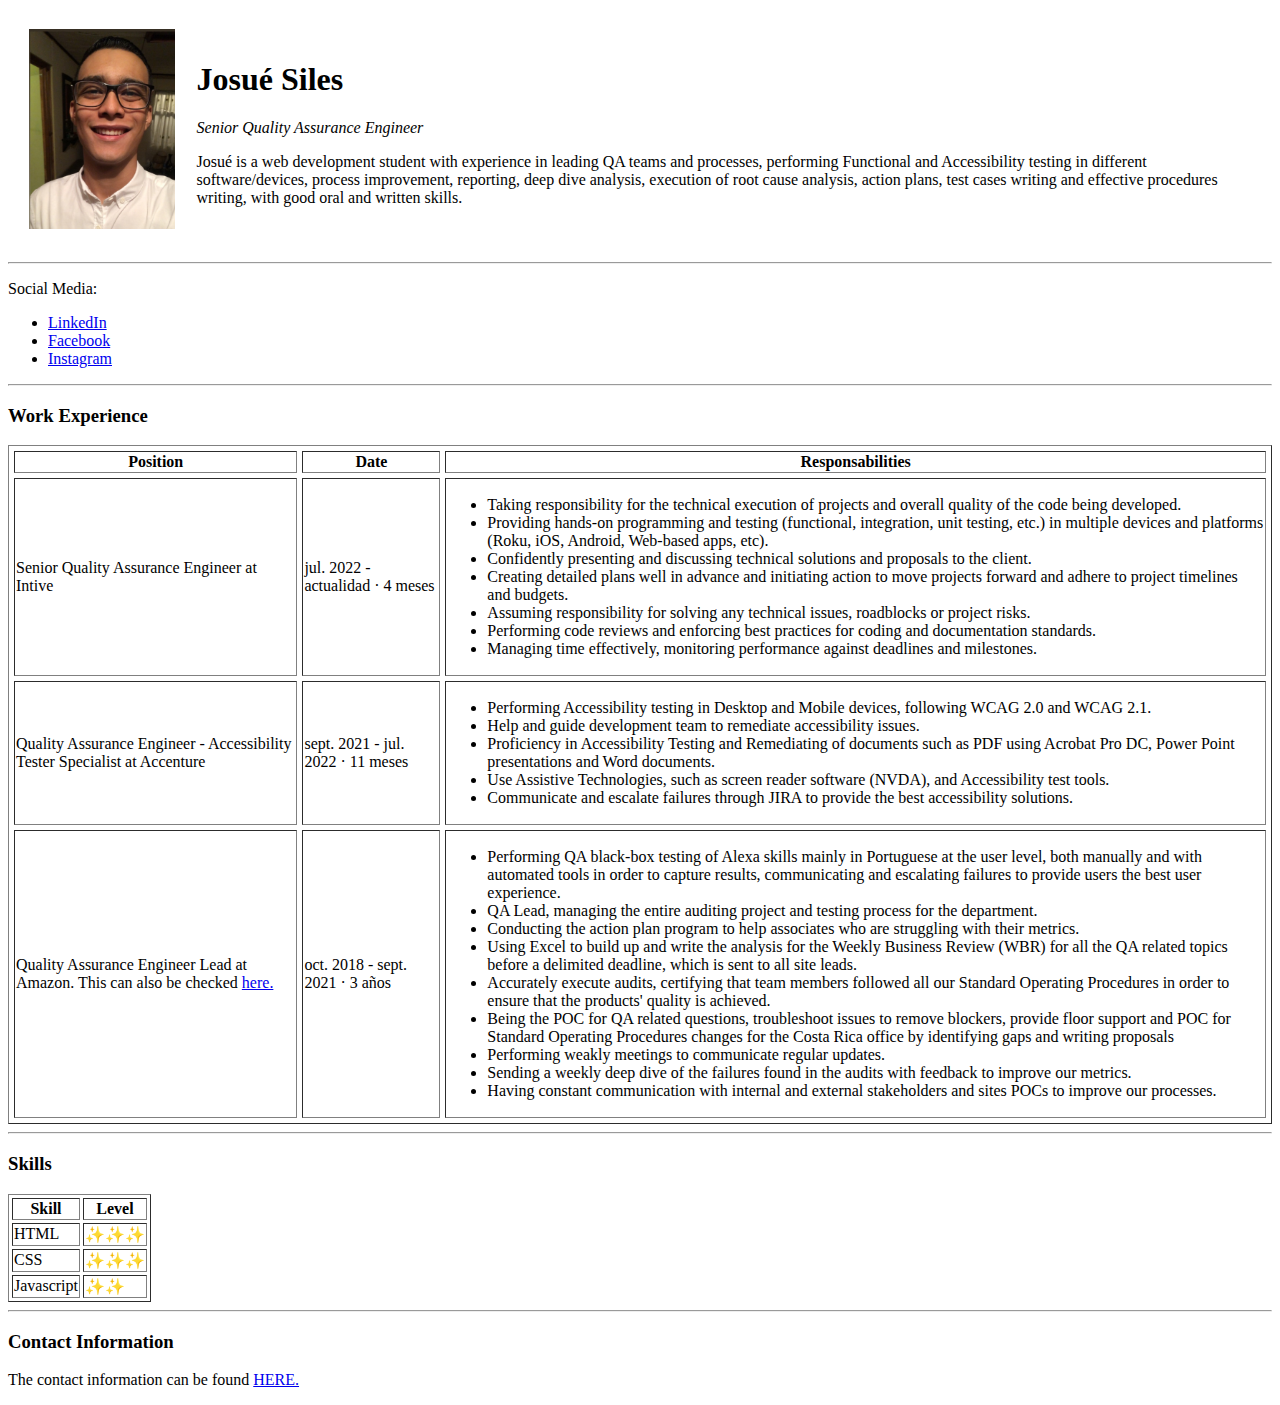
==== index.html @ 9fd07c50 "./" ====
<!DOCTYPE html>
<html lang="en">
<head>
    <meta charset="UTF-8">
    <meta http-equiv="X-UA-Compatible" content="IE=edge">
    <meta name="viewport" content="width=device-width, initial-scale=1.0">
    <title>Josué's Personal Site</title>
</head>
<body>

    <table cellspacing="20">
        <tr>
            <td>
                <img height="200" src="/images/profile_pic.jpg" alt="Josué profile picture">
            </td>

            <td>
                <h1>Josué Siles</h1>
    
                <p><em>Senior Quality Assurance Engineer</em></p>
                
                <p>Josué is a web development student with experience in leading QA teams and processes, performing Functional and Accessibility testing in different software/devices, process improvement, reporting, deep dive analysis, execution of root cause analysis, action plans, test cases writing and effective procedures writing, with good oral and written skills. ​
                </p>
            </td>
        </tr>
    </table>

    <hr>

    <p>Social Media:</p>
    <ul>
        <li>
            <a href="https://www.linkedin.com/in/josue-siles-79b9bb203/">LinkedIn</a>
        </li>

        <li>
            <a href="https://www.facebook.com/J.siles11/">Facebook</a>
        </li>
        
        <li>
            <a href="https://www.instagram.com/josueco__/">Instagram</a>
        </li>
        
    </ul>
    
    <hr>

    <h3>Work Experience</h3>

    <table border="1", cellspacing="5">
        <thead>
            <tr>
                <th>
                    Position
                </th>

                <th>
                    Date
                </th>

                <th>
                    Responsabilities
                </th>
            </tr>
        </thead>

        <tbody>
            <tr>
                <td>Senior Quality Assurance Engineer at Intive</td>
                <td>jul. 2022 - actualidad · 4 meses</td>
                <td>
                    <ul>
                        <li>Taking responsibility for the technical execution of projects and overall quality of the code being developed.</li>
                        <li>Providing hands-on programming and testing (functional, integration, unit testing, etc.) in multiple devices and platforms (Roku, iOS, Android, Web-based apps, etc).</li>
                        <li>Confidently presenting and discussing technical solutions and proposals to the client.</li>
                        <li>Creating detailed plans well in advance and initiating action to move projects forward and adhere to project timelines and budgets.</li>
                        <li>Assuming responsibility for solving any technical issues, roadblocks or project risks.</li>
                        <li>Performing code reviews and enforcing best practices for coding and documentation standards.</li>
                        <li>Managing time effectively, monitoring performance against deadlines and milestones.</li>
                    </ul>  
                </td>
            </tr>
    
            <tr>
                <td>Quality Assurance Engineer - Accessibility Tester Specialist at Accenture</td>
                <td>sept. 2021 - jul. 2022 · 11 meses</td>
                <td>
                    <ul>
                        <li>Performing Accessibility testing in Desktop and Mobile devices, following WCAG 2.0 and WCAG 2.1.</li>
                        <li>Help and guide development team to remediate accessibility issues​.</li>
                        <li>Proficiency in Accessibility Testing and Remediating of documents such as PDF using Acrobat Pro DC, Power Point presentations and Word documents.</li>
                        <li>Use Assistive Technologies, such as screen reader software (NVDA), and Accessibility test tools.</li>
                        <li>Communicate and escalate failures through JIRA to provide the best accessibility solutions.​</li>
                    </ul>
                </td>
            </tr>
            
            <tr>
                <td>Quality Assurance Engineer Lead at Amazon.
                    This can also be checked <a href="/firstExperience.html">here.
                </td>
                <td>oct. 2018 - sept. 2021 · 3 años</td>
                <td>
                    <ul>
                        <li>Performing QA black-box testing of Alexa skills mainly in Portuguese at the user level, both manually and with automated tools in order to capture results, communicating and escalating failures to provide users the best user experience.</li>
                        <li>QA Lead, managing the entire auditing project and testing process for the department.</li>
                        <li>Conducting the action plan program to help associates who are struggling with their metrics.</li>
                        <li>Using Excel to build up and write the analysis for the Weekly Business Review (WBR) for all the QA related topics before a delimited deadline, which is sent to all site leads.</li>
                        <li>Accurately execute audits, certifying that team members followed all our Standard Operating Procedures in order to ensure that the products' quality is achieved.</li>
                        <li>Being the POC for QA related questions, troubleshoot issues to remove blockers, provide floor support and POC for Standard Operating Procedures changes for the Costa Rica office by identifying gaps and writing proposals</li>
                        <li>Performing weakly meetings to communicate regular updates.</li>
                        <li>Sending a weekly deep dive of the failures found in the audits with feedback to improve our metrics.</li>
                        <li>Having constant communication with internal and external stakeholders and sites POCs to improve our processes.</li>
                    </ul>
                </td>
            </tr>
        </tbody>

        <tfoot>

        </tfoot>

    </table>

    <hr>

    <h3>Skills</h3>

    <table border="1", cellspacing="3">
        <thead>
            <tr>
                <th>
                    Skill
                </th>

                <th>
                    Level
                </th>
            </tr>
        </thead>

        <tbody>
            <tr>
                <td>HTML</td>
                <td>✨✨✨</td>
            </tr>

            <tr>
                <td>CSS</td>
                <td>✨✨✨</td>
            </tr>

            <tr>
                <td>Javascript</td>
                <td>✨✨</td>
            </tr>

        </tbody>

    </table>

    <hr>

    <h3>Contact Information</h3>
    <p>The contact information can be found <a href="./contactDetails.html">HERE.</a></p>
</body>
</html>
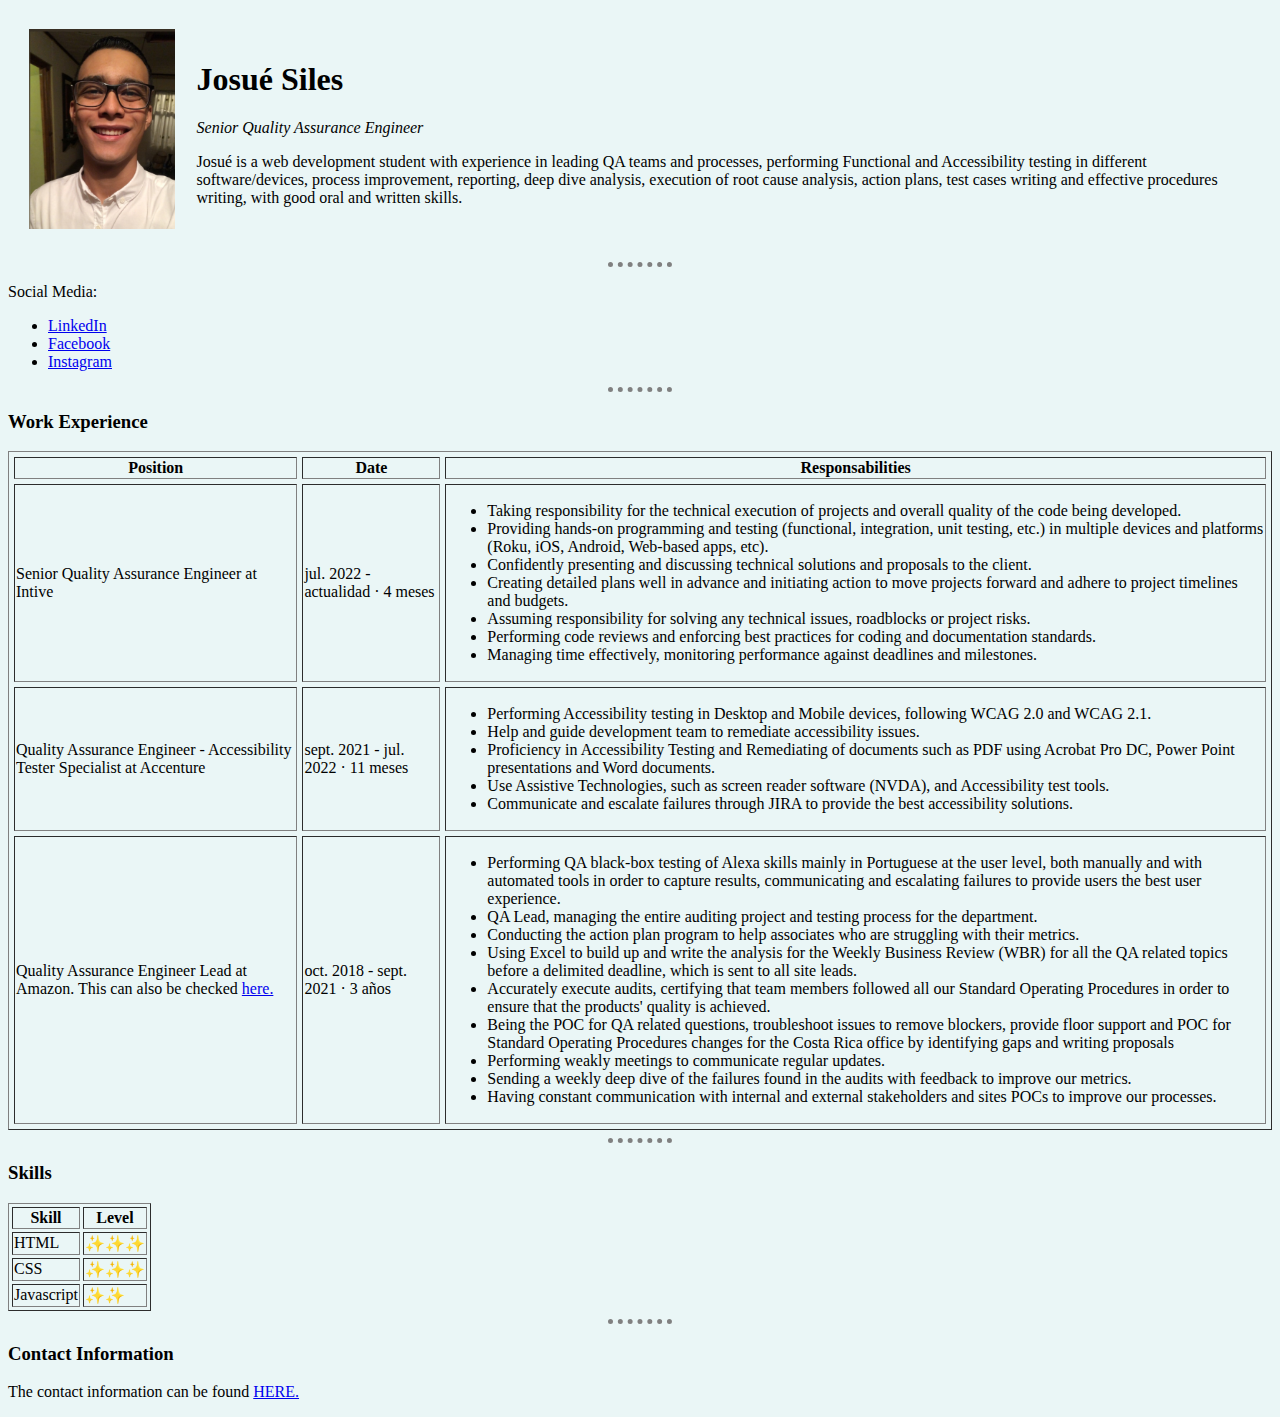
==== commit a9f5743d: "Added CSS" ====
--- a/index.html
+++ b/index.html
@@ -5,13 +5,14 @@
     <meta http-equiv="X-UA-Compatible" content="IE=edge">
     <meta name="viewport" content="width=device-width, initial-scale=1.0">
     <title>Josué's Personal Site</title>
+    <link rel="stylesheet" href="./css/styles.css">
 </head>
 <body>
 
     <table cellspacing="20">
         <tr>
             <td>
-                <img height="200" src="/images/profile_pic.jpg" alt="Josué profile picture">
+                <img height="200" src="./images/profile_pic.jpg" alt="Josué profile picture">
             </td>
 
             <td>
@@ -97,7 +98,7 @@
             
             <tr>
                 <td>Quality Assurance Engineer Lead at Amazon.
-                    This can also be checked <a href="/firstExperience.html">here.
+                    This can also be checked <a href="./firstExperience.html">here.
                 </td>
                 <td>oct. 2018 - sept. 2021 · 3 años</td>
                 <td>
--- a/css/styles.css
+++ b/css/styles.css
@@ -0,0 +1,10 @@
+body{
+    background-color: #EAF6F6;
+}
+
+hr{
+    border-style: dotted none none;
+    border-color: gray;
+    border-width: 5px;
+    width: 5%;
+}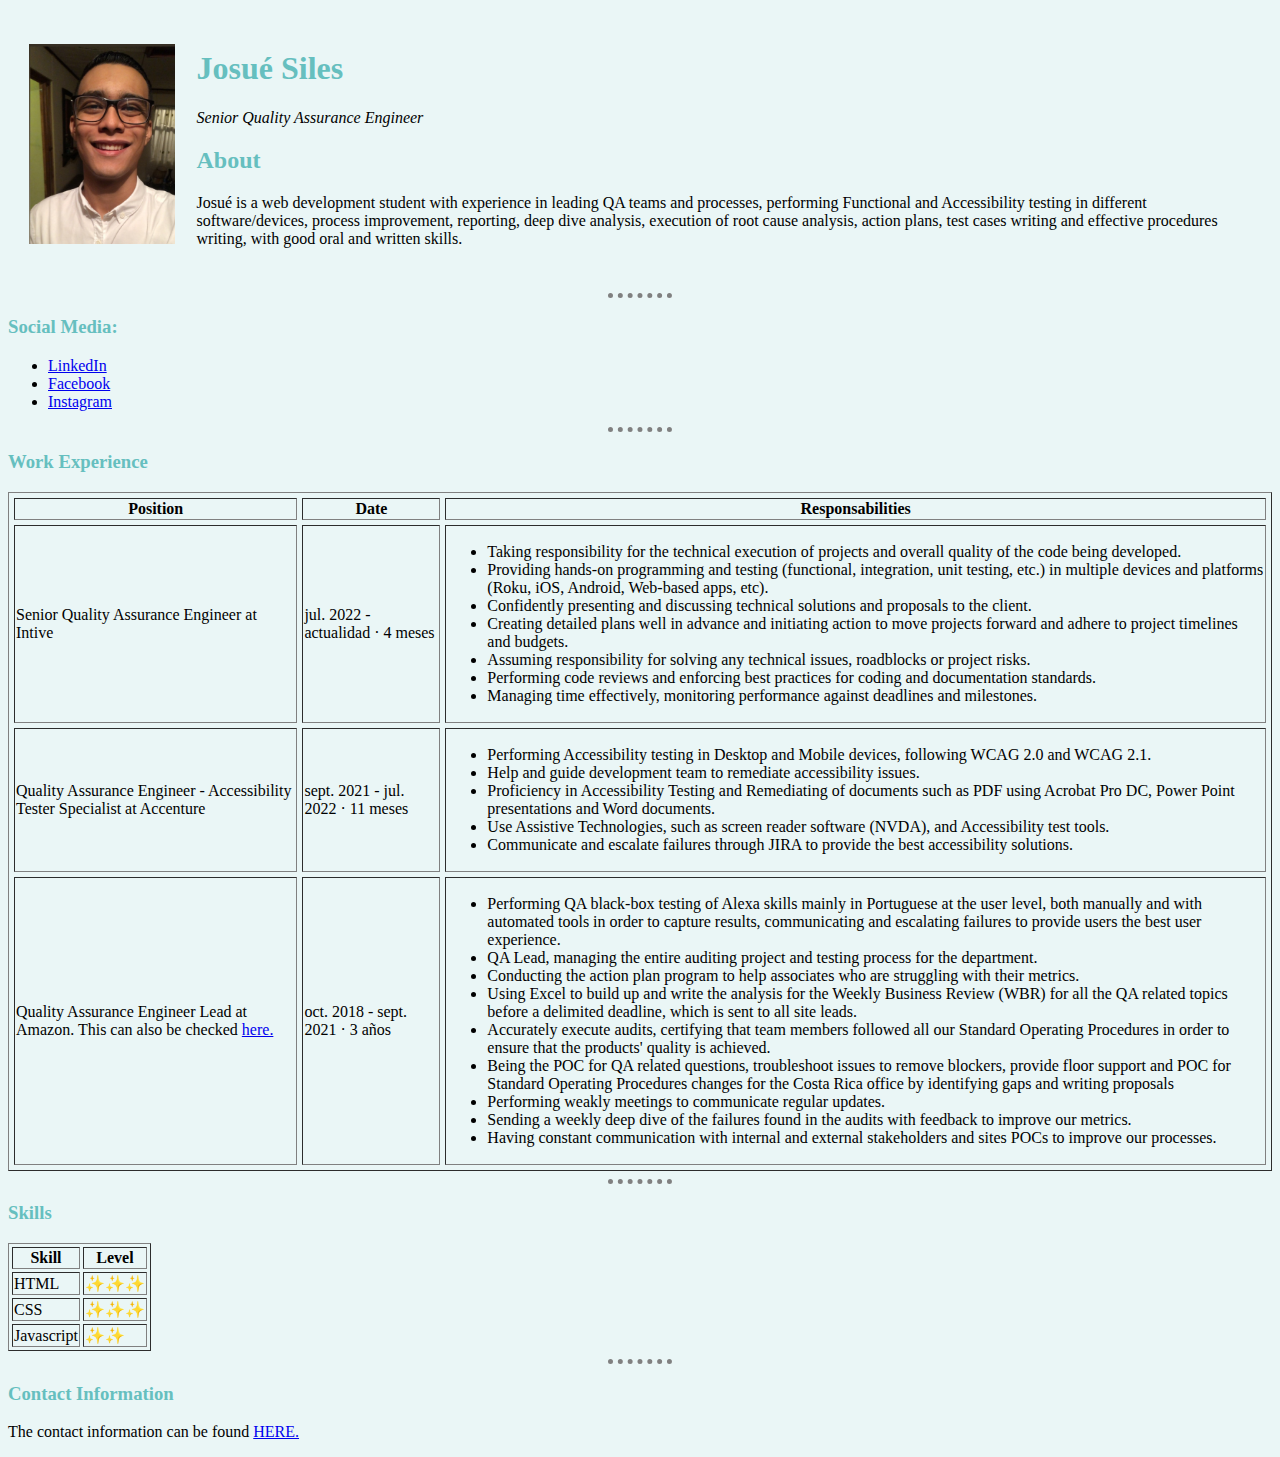
==== commit ca5c8b37: "CSS Applied to Headings" ====
--- a/index.html
+++ b/index.html
@@ -19,6 +19,8 @@
                 <h1>Josué Siles</h1>
     
                 <p><em>Senior Quality Assurance Engineer</em></p>
+
+                <h2>About</h2>
                 
                 <p>Josué is a web development student with experience in leading QA teams and processes, performing Functional and Accessibility testing in different software/devices, process improvement, reporting, deep dive analysis, execution of root cause analysis, action plans, test cases writing and effective procedures writing, with good oral and written skills. ​
                 </p>
@@ -28,7 +30,7 @@
 
     <hr>
 
-    <p>Social Media:</p>
+    <h3>Social Media:</h3>
     <ul>
         <li>
             <a href="https://www.linkedin.com/in/josue-siles-79b9bb203/">LinkedIn</a>
--- a/css/styles.css
+++ b/css/styles.css
@@ -7,4 +7,8 @@
     border-color: gray;
     border-width: 5px;
     width: 5%;
+}
+
+h1, h2, h3{
+    color: #66BFBF;
 }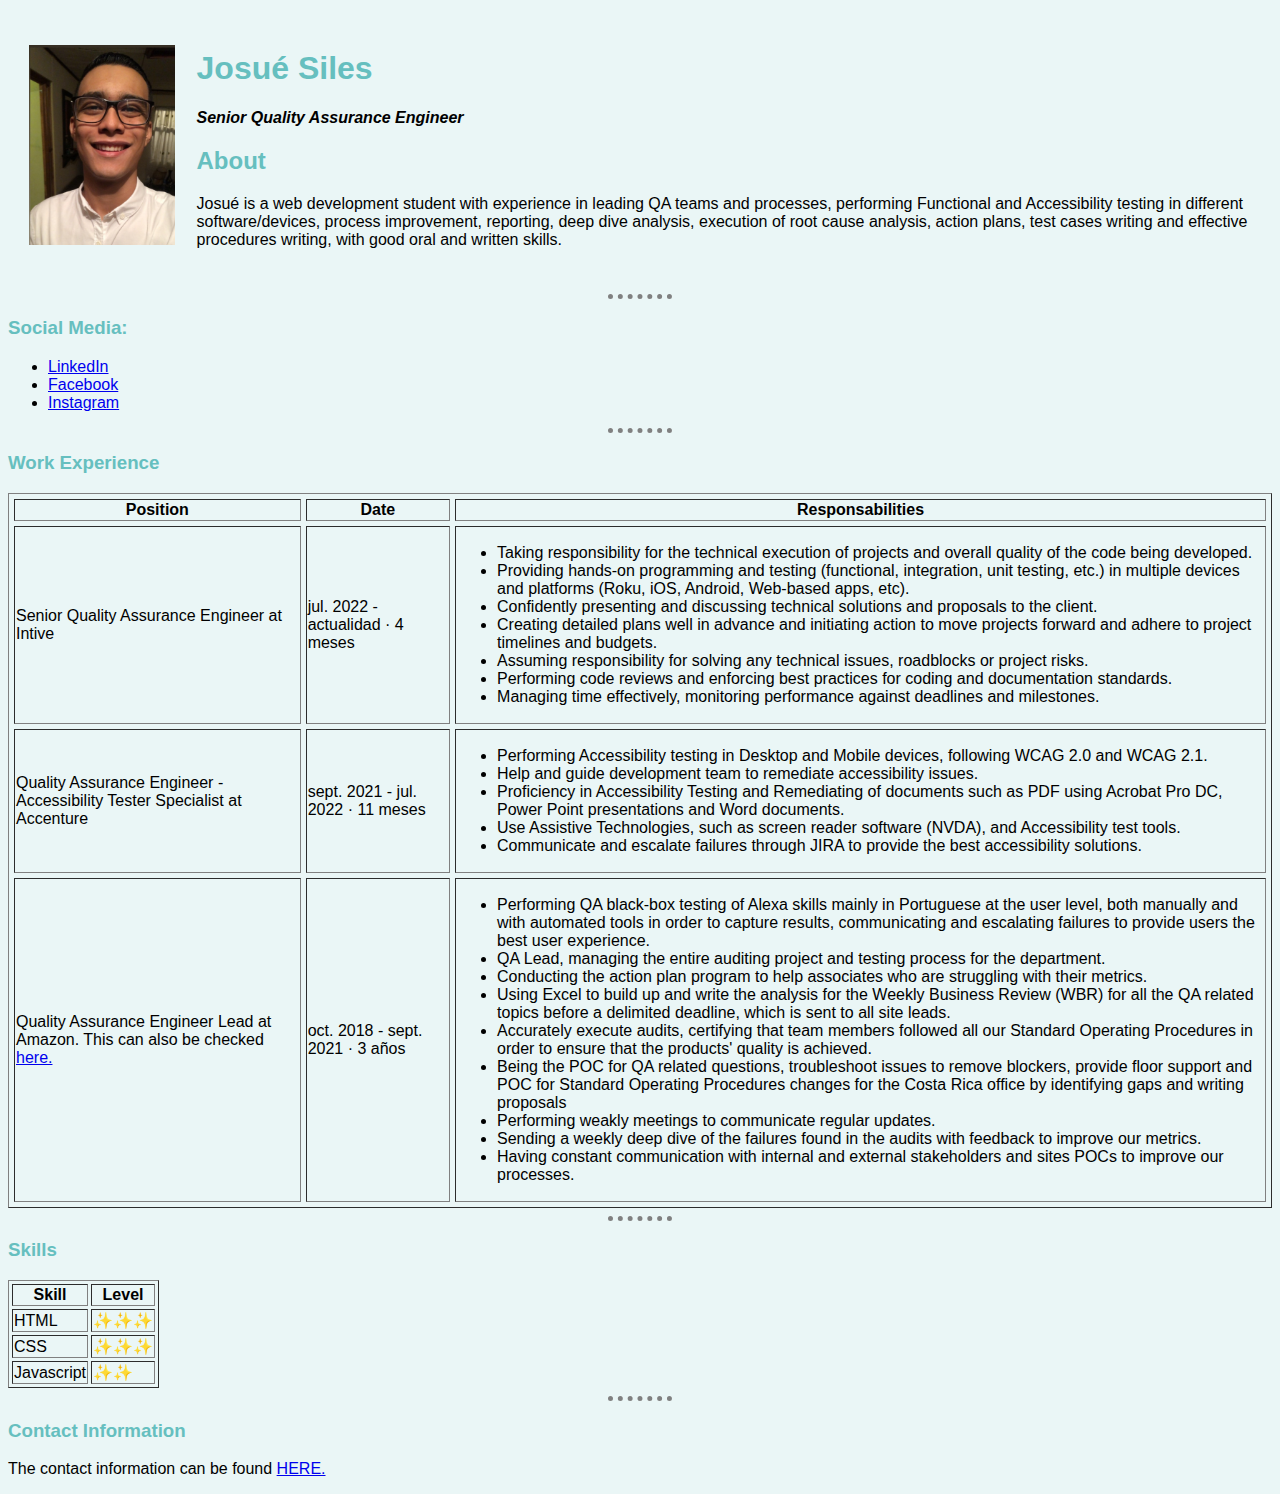
==== commit 1c3d45b6: "CSS Changes" ====
--- a/index.html
+++ b/index.html
@@ -18,7 +18,7 @@
             <td>
                 <h1>Josué Siles</h1>
     
-                <p><em>Senior Quality Assurance Engineer</em></p>
+                <p id="currentPosition"><em>Senior Quality Assurance Engineer</em></p>
 
                 <h2>About</h2>
                 
--- a/css/styles.css
+++ b/css/styles.css
@@ -1,5 +1,6 @@
 body{
     background-color: #EAF6F6;
+    font-family: Verdana, Arial;
 }
 
 hr{
@@ -11,4 +12,9 @@
 
 h1, h2, h3{
     color: #66BFBF;
+    font-family: Helvetica, Arial;
+}
+
+#currentPosition{
+    font-weight: bold;
 }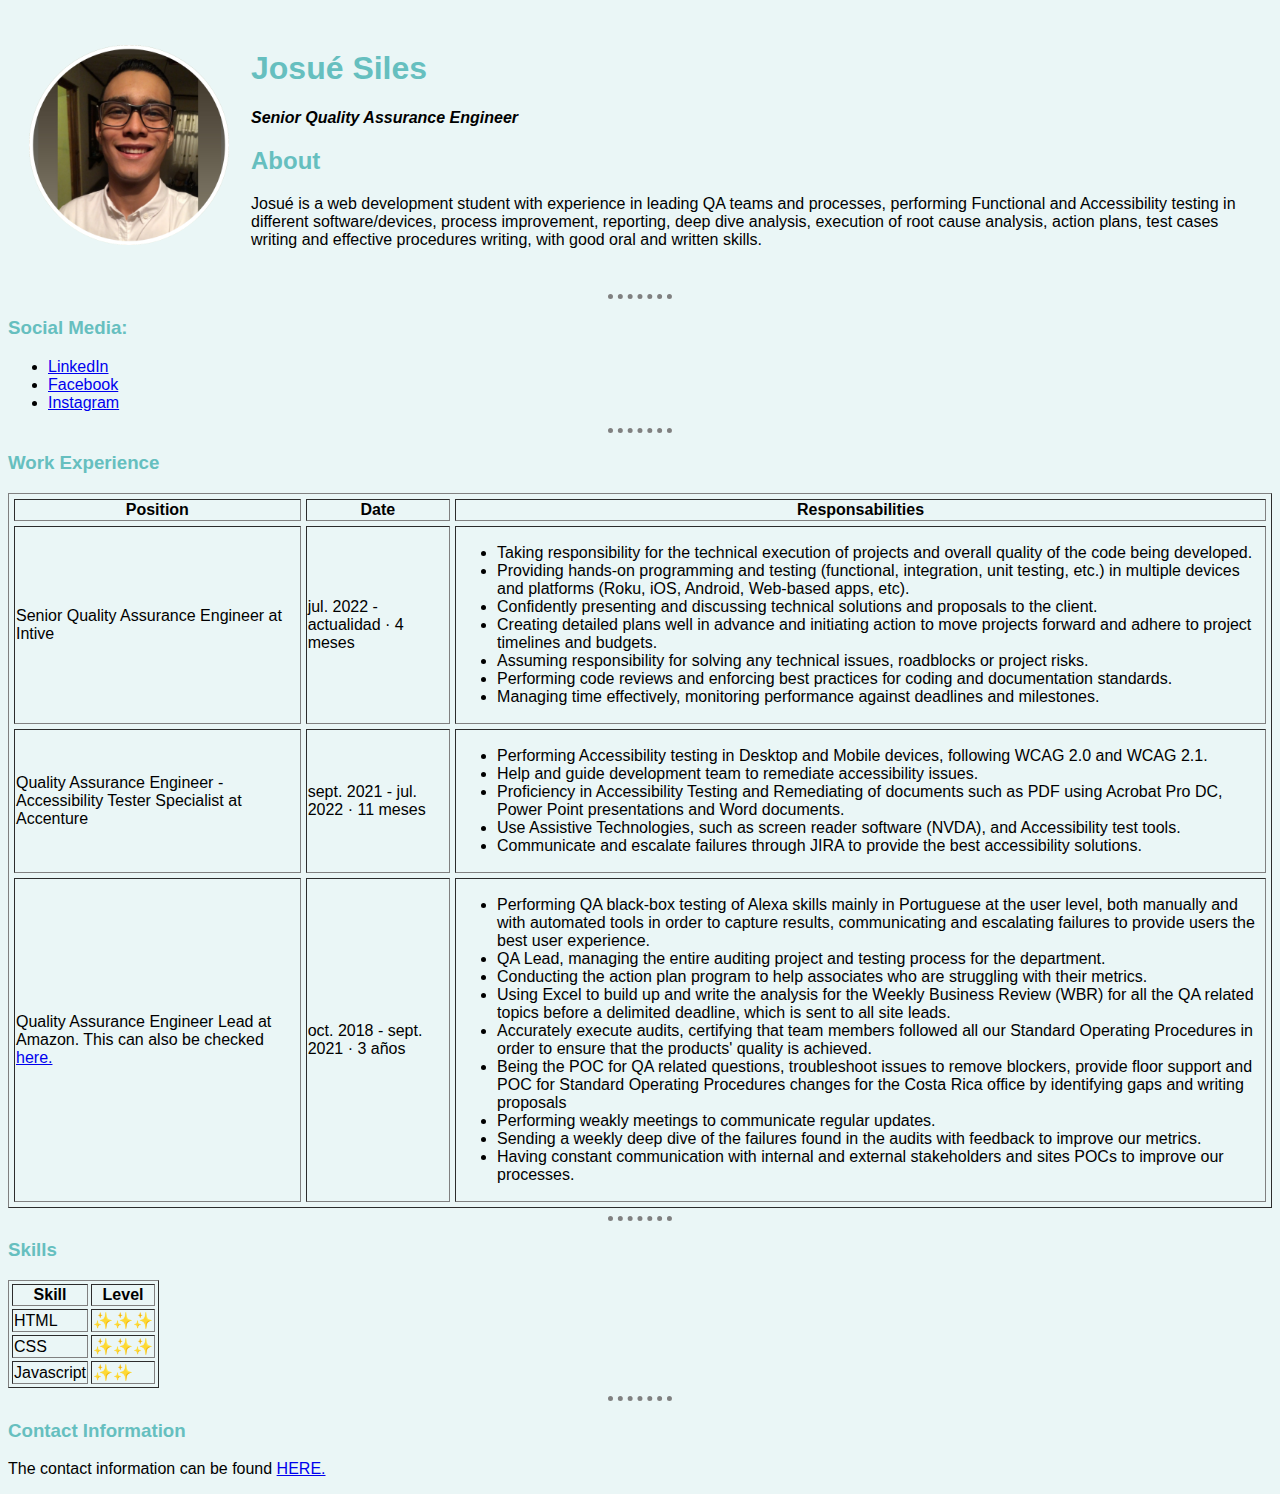
==== commit e06f9df7: "Prof Pic updated" ====
--- a/index.html
+++ b/index.html
@@ -12,7 +12,7 @@
     <table cellspacing="20">
         <tr>
             <td>
-                <img height="200" src="./images/profile_pic.jpg" alt="Josué profile picture">
+                <img height="200" src="./images/profile_pic.png" alt="Josué profile picture">
             </td>
 
             <td>
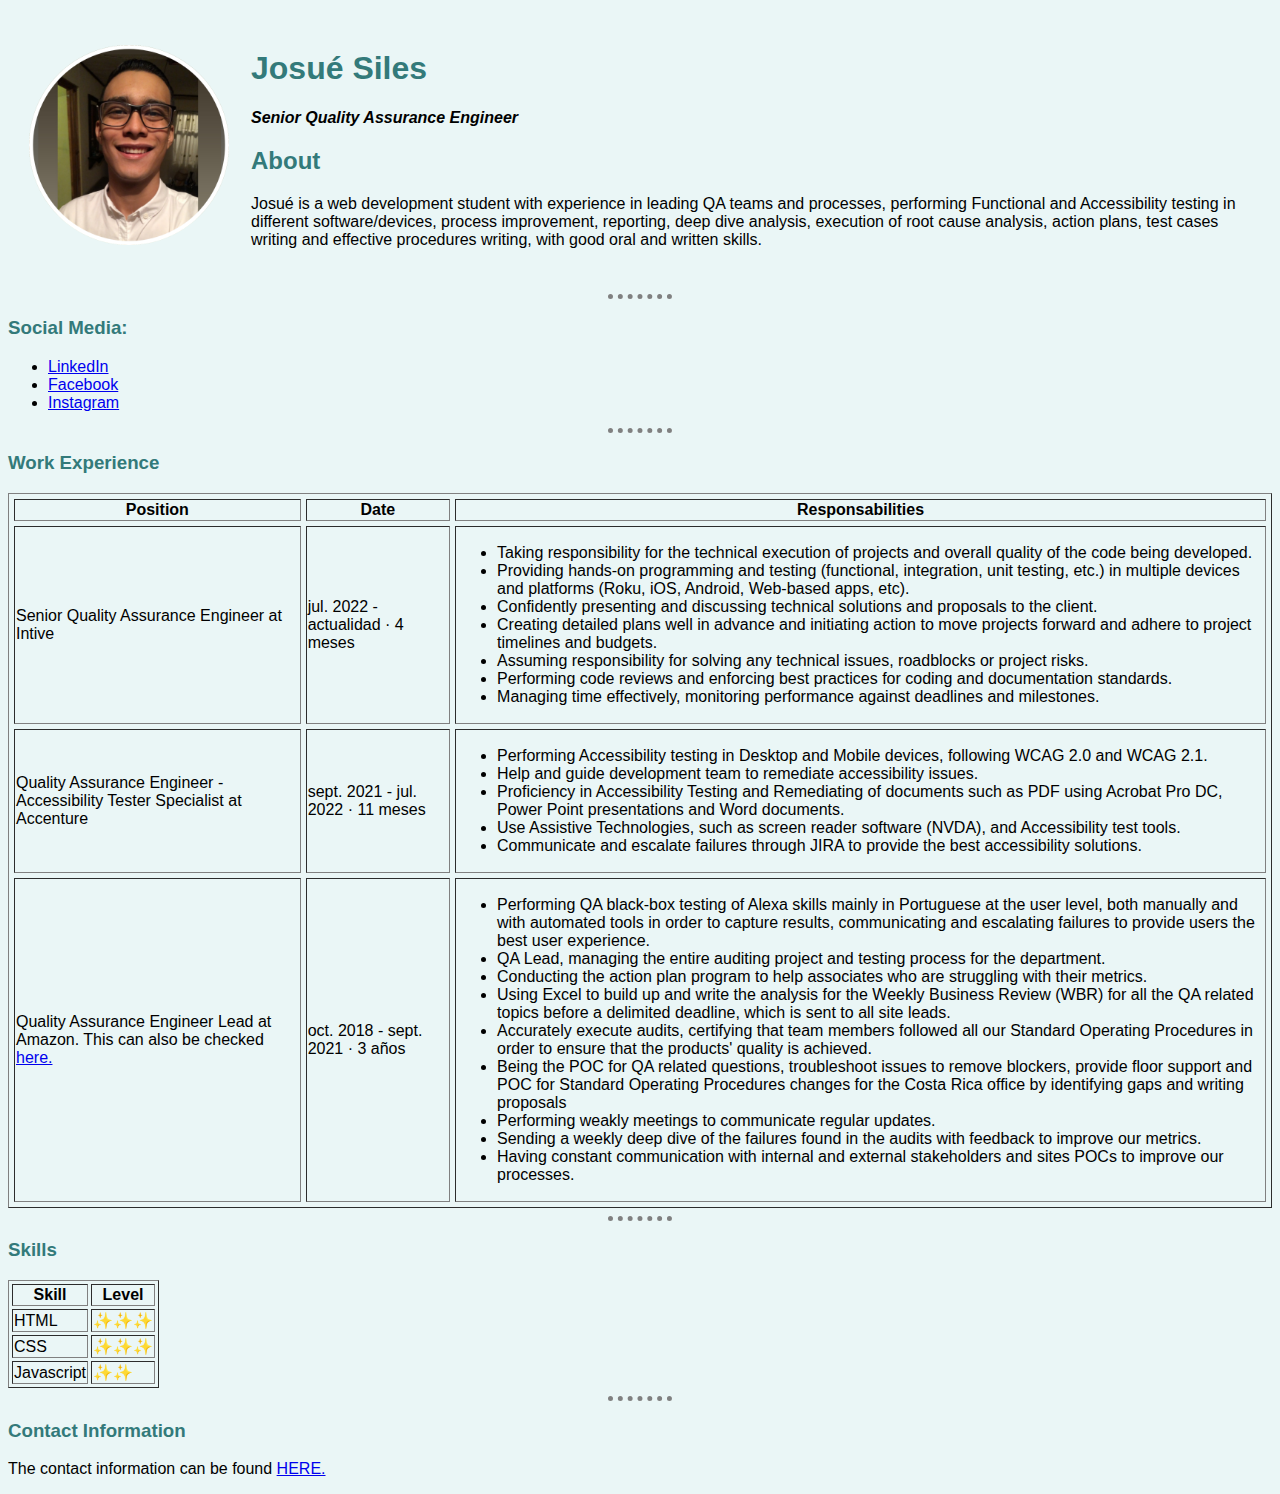
==== commit da5074a0: "target="_blank" added" ====
--- a/index.html
+++ b/index.html
@@ -33,15 +33,15 @@
     <h3>Social Media:</h3>
     <ul>
         <li>
-            <a href="https://www.linkedin.com/in/josue-siles-79b9bb203/">LinkedIn</a>
+            <a href="https://www.linkedin.com/in/josue-siles-79b9bb203/" target="_blank">LinkedIn</a>
         </li>
 
         <li>
-            <a href="https://www.facebook.com/J.siles11/">Facebook</a>
+            <a href="https://www.facebook.com/J.siles11/" target="_blank">Facebook</a>
         </li>
         
         <li>
-            <a href="https://www.instagram.com/josueco__/">Instagram</a>
+            <a href="https://www.instagram.com/josueco__/" target="_blank">Instagram</a>
         </li>
         
     </ul>
--- a/css/styles.css
+++ b/css/styles.css
@@ -11,7 +11,7 @@
 }
 
 h1, h2, h3{
-    color: #66BFBF;
+    color: #337A7A;
     font-family: Helvetica, Arial;
 }
 
